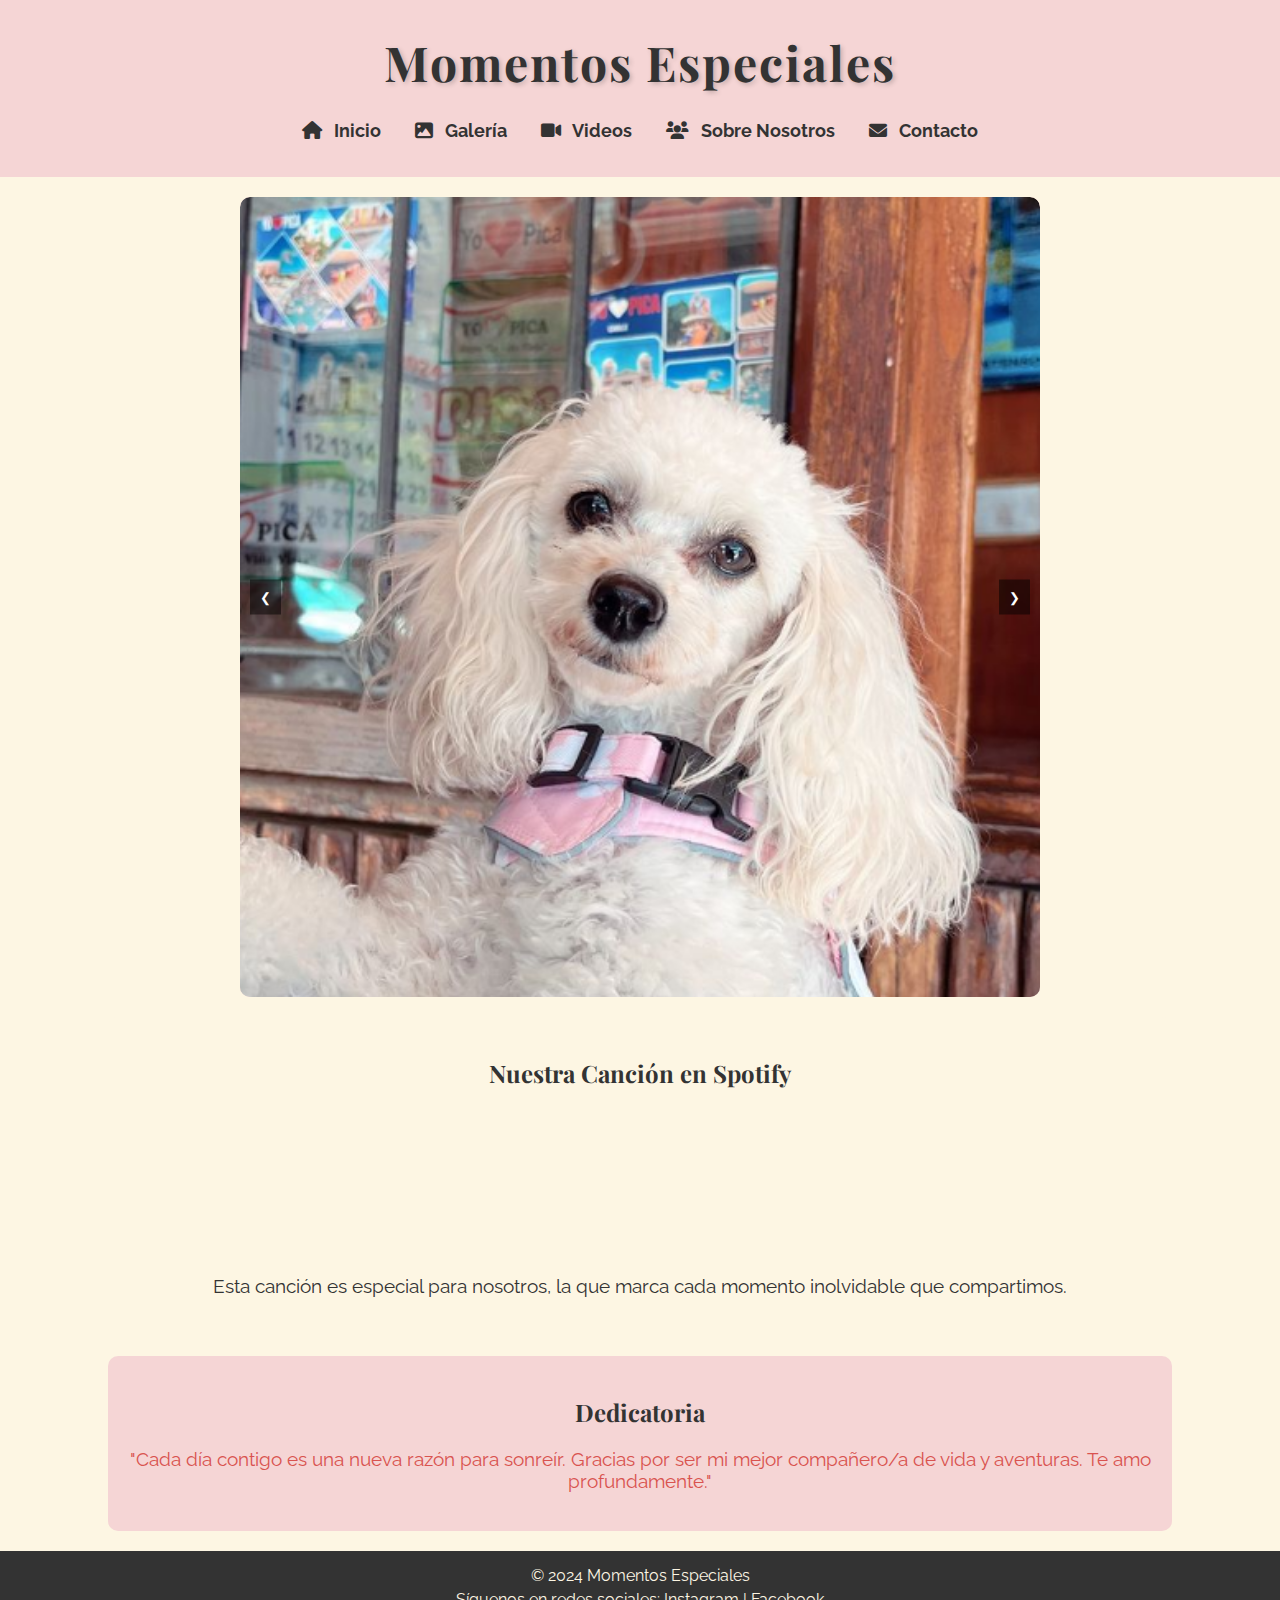
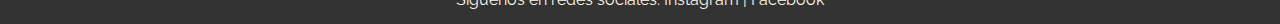
==== index.html @ 70909287 "Add files via upload" ====
<!DOCTYPE html>
<html lang="es">
<head>
    <meta charset="UTF-8">
    <meta name="viewport" content="width=device-width, initial-scale=1.0">
    <title>Momentos Especiales</title>
    <!-- Enlace a Google Fonts y Font Awesome -->
    <link href="https://fonts.googleapis.com/css2?family=Playfair+Display:wght@700&family=Raleway:wght@400&display=swap" rel="stylesheet">
    <link rel="stylesheet" href="https://cdnjs.cloudflare.com/ajax/libs/font-awesome/6.0.0-beta3/css/all.min.css">
    <link rel="stylesheet" href="styles.css">
</head>
<body>
    <!-- Encabezado con el menú de navegación -->
    <header>
        <h1 class="title">Momentos Especiales</h1>
        <nav>
            <ul>
                <li><a href="#"><i class="fas fa-home"></i> Inicio</a></li>
                <li><a href="#"><i class="fas fa-image"></i> Galería</a></li>
                <li><a href="#"><i class="fas fa-video"></i> Videos</a></li>
                <li><a href="#"><i class="fas fa-users"></i> Sobre Nosotros</a></li>
                <li><a href="#"><i class="fas fa-envelope"></i> Contacto</a></li>
            </ul>
        </nav>
    </header>

    <!-- Carrusel de imágenes -->
    <section class="carousel">
        <div class="slides">
            <img src="img/Captura de pantalla 2024-05-30 155649.png" alt="Imagen 1">
            <img src="img/Captura de pantalla 2024-05-30 155627.png" alt="Imagen 2">
            <img src="img/Captura de pantalla 2024-05-30 155712.png" alt="Imagen 3">
        </div>
        <!-- Botones de navegación -->
        <button class="prev" onclick="moveSlide(-1)">&#10094;</button>
        <button class="next" onclick="moveSlide(1)">&#10095;</button>
    </section>

    <!-- Sección de la Canción de Spotify -->
    <section class="spotify">
        <h2>Nuestra Canción en Spotify</h2>
        <!-- Código incrustado de Spotify -->
        <iframe style="border-radius:12px" src="https://open.spotify.com/embed/track/55b9ywCCjdMt4p0rrDWZGp?utm_source=generator" width="100%" height="152" frameBorder="0" allowfullscreen="" allow="autoplay; clipboard-write; encrypted-media; fullscreen; picture-in-picture" loading="lazy"></iframe>
        <p>Esta canción es especial para nosotros, la que marca cada momento inolvidable que compartimos.</p>
    </section>

    <!-- Dedicatoria -->
    <section class="dedicatoria">
        <h2>Dedicatoria</h2>
        <p>"Cada día contigo es una nueva razón para sonreír. Gracias por ser mi mejor compañero/a de vida y aventuras. Te amo profundamente."</p>
    </section>

    <!-- Pie de página -->
    <footer>
        <p>&copy; 2024 Momentos Especiales</p>
        <p>Síguenos en redes sociales: <a href="#">Instagram</a> | <a href="#">Facebook</a></p>
    </footer>

    <script src="script.js"></script>
</body>
</html>
---- styles.css ----
/* General */
body {
    font-family: 'Raleway', sans-serif;
    background-color: #fdf6e3; /* Fondo color crema */
    color: #333;
    margin: 0;
    padding: 0;
}

/* Encabezado */
header {
    background-color: #f5d5d5; /* Tono rosado suave */
    padding: 20px;
    text-align: center;
}

header h1.title {
    font-family: 'Playfair Display', serif;
    color: #333;
    font-size: 3em;
    text-shadow: 2px 2px 5px rgba(0, 0, 0, 0.2); /* Sombra suave */
    letter-spacing: 2px;
    margin: 0;
    padding: 10px 0;
}

/* Estilos del Menú */
nav ul {
    list-style-type: none;
    padding: 0;
}

nav ul li {
    display: inline-block;
    margin: 0 15px;
}

nav ul li a {
    text-decoration: none;
    color: #333;
    font-weight: bold;
    font-size: 18px;
    font-family: 'Raleway', sans-serif;
}

nav ul li a i {
    margin-right: 8px;
}

nav ul li a:hover {
    color: #d9534f; /* Retoque rosado */
}

/* Carrusel */
.carousel {
    position: relative;
    margin: 20px auto;
    width: 80%;
    max-width: 800px;
    height: 800px; /* Altura fija para uniformidad */
    overflow: hidden;
    border-radius: 10px;
    background-color: #f5d5d5; /* Fondo rosado para los bordes */
}

.slides {
    display: flex;
    transition: transform 0.5s ease-in-out;
}

.slides img {
    width: 100%;
    height: 100%; /* Mantén el tamaño de las imágenes */
    object-fit: cover; /* Para que se adapten sin distorsión */
    border-radius: 10px;
}

/* Botones de navegación */
button.prev, button.next {
    position: absolute;
    top: 50%;
    background-color: rgba(0, 0, 0, 0.5);
    border: none;
    color: white;
    padding: 10px;
    cursor: pointer;
    transform: translateY(-50%);
}

button.prev {
    left: 10px;
}

button.next {
    right: 10px;
}

button.prev:hover, button.next:hover {
    background-color: rgba(0, 0, 0, 0.8);
}

/* Dedicatoria */
.dedicatoria {
    text-align: center;
    background-color: #f5d5d5;
    padding: 20px;
    margin: 20px auto;
    width: 80%;
    border-radius: 10px;
}

.dedicatoria h2 {
    font-family: 'Playfair Display', serif;
    color: #333;
}

.dedicatoria p {
    font-size: 1.2em;
    font-family: 'Raleway', sans-serif;
    color: #d9534f; /* Retoque rosado */
}

/* Sección de la Canción */
.cancion {
    text-align: center;
    background-color: #fdf6e3;
    padding: 20px;
    margin: 20px auto;
    width: 80%;
    border-radius: 10px;
}

.cancion h2 {
    font-family: 'Playfair Display', serif;
    color: #333;
    margin-bottom: 10px;
}

.cancion p {
    font-size: 1.2em;
    font-family: 'Raleway', sans-serif;
    color: #333;
    margin-top: 10px;
}

audio {
    width: 100%;
    max-width: 400px;
    margin: 20px auto;
    border-radius: 10px;
}

/* Pie de página */
footer {
    background-color: #333;
    color: #fdf6e3;
    text-align: center;
    padding: 10px;
}

footer p {
    margin: 5px 0;
}

footer a {
    color: #fdf6e3;
    text-decoration: none;
}

footer a:hover {
    text-decoration: underline;
}

/* Sección de la Canción de Spotify */
.spotify {
    text-align: center;
    background-color: #fdf6e3;
    padding: 20px;
    margin: 20px auto;
    width: 80%;
    border-radius: 10px;
}

.spotify h2 {
    font-family: 'Playfair Display', serif;
    color: #333;
    margin-bottom: 10px;
}

.spotify p {
    font-size: 1.2em;
    font-family: 'Raleway', sans-serif;
    color: #333;
    margin-top: 10px;
}

iframe {
    margin-top: 10px;
    border-radius: 12px;
}
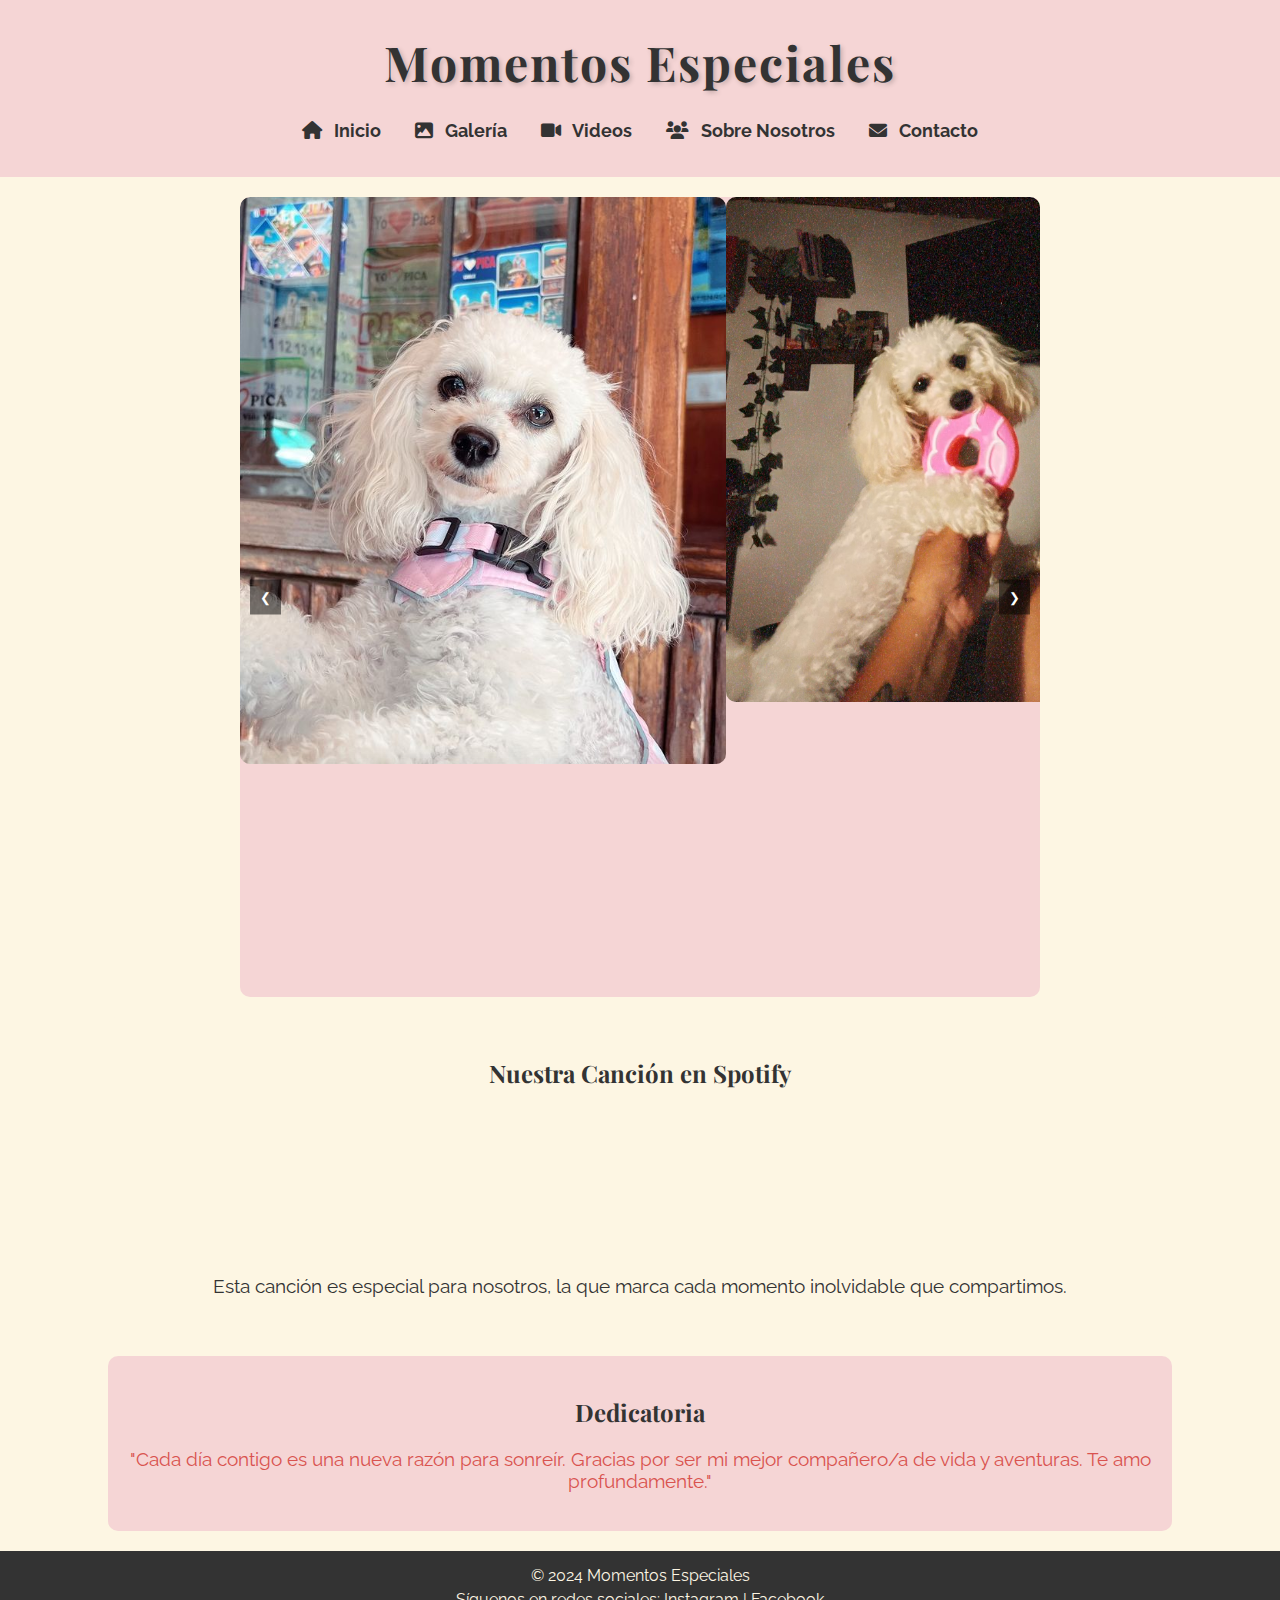
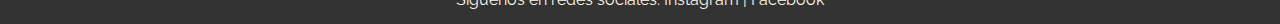
==== commit 98a88a1f: "Add files via upload" ====
--- a/index.html
+++ b/index.html
@@ -16,9 +16,9 @@
         <nav>
             <ul>
                 <li><a href="#"><i class="fas fa-home"></i> Inicio</a></li>
-                <li><a href="#"><i class="fas fa-image"></i> Galería</a></li>
-                <li><a href="#"><i class="fas fa-video"></i> Videos</a></li>
-                <li><a href="#"><i class="fas fa-users"></i> Sobre Nosotros</a></li>
+                <li><a href="galeria.html"><i class="fas fa-image"></i> Galería</a></li>
+                <li><a href="videos.html"><i class="fas fa-video"></i> Videos</a></li>
+                <li><a href="sobre-nosotros.html"><i class="fas fa-users"></i> Sobre Nosotros</a></li>
                 <li><a href="#"><i class="fas fa-envelope"></i> Contacto</a></li>
             </ul>
         </nav>
--- a/styles.css
+++ b/styles.css
@@ -198,3 +198,43 @@
     margin-top: 10px;
     border-radius: 12px;
 }
+
+/* Galería */
+.gallery {
+    margin: 40px auto;
+    width: 80%;
+}
+
+.gallery-grid {
+    display: grid;
+    grid-template-columns: repeat(auto-fill, minmax(200px, 1fr));
+    gap: 20px;
+}
+
+.gallery-grid img {
+    width: 100%;
+    height: auto;
+    border-radius: 10px;
+    box-shadow: 0 4px 10px rgba(0, 0, 0, 0.1);
+}
+
+/* Videos */
+.videos-section {
+    margin: 40px auto;
+    width: 80%;
+}
+
+.video-grid {
+    display: grid;
+    grid-template-columns: repeat(auto-fill, minmax(300px, 1fr));
+    gap: 20px;
+}
+
+.video-grid iframe {
+    width: 100%;
+    height: 200px;
+    border-radius: 10px;
+    box-shadow: 0 4px 10px rgba(0, 0, 0, 0.1);
+}
+
+
